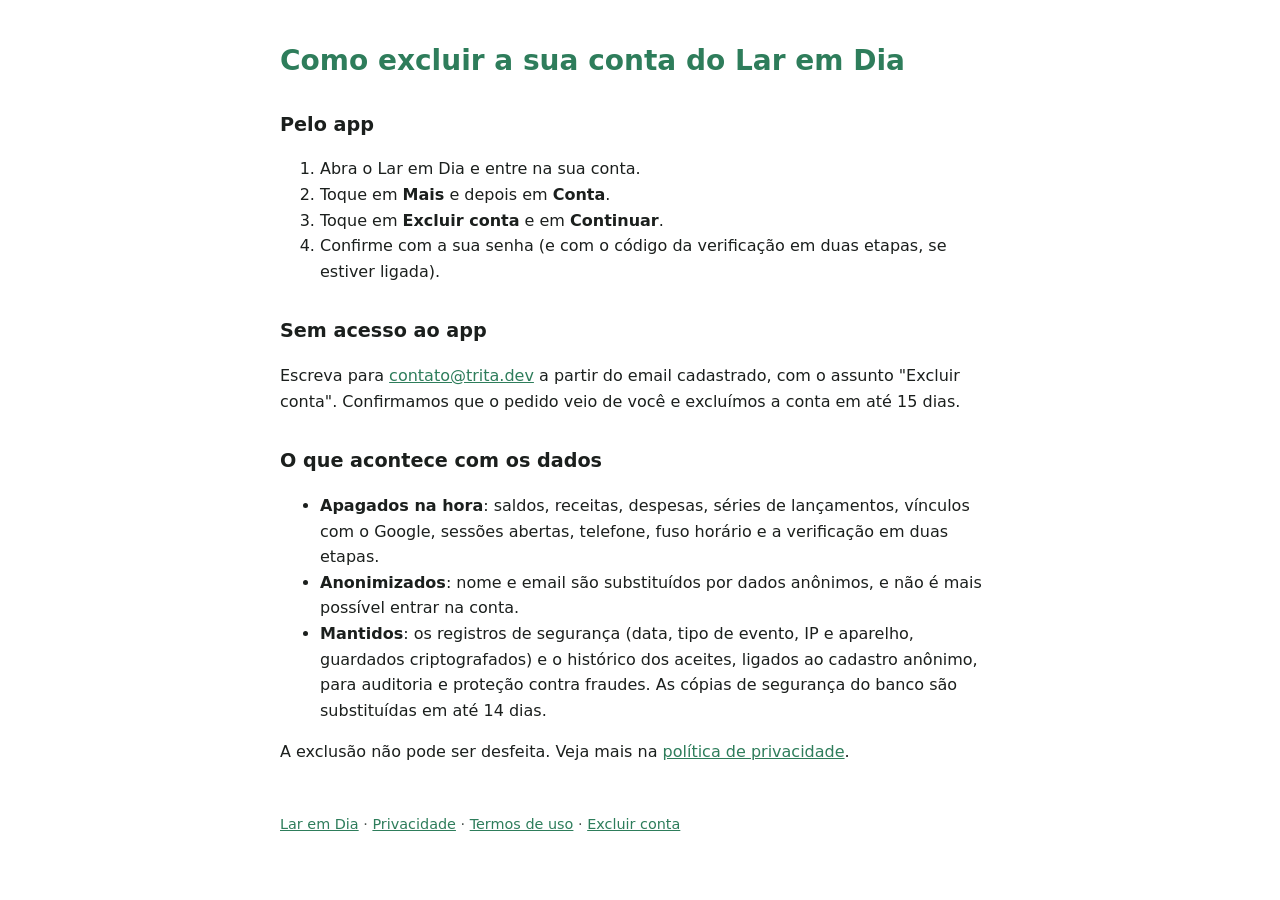
==== web/account-deletion.html @ a9963b27 "Add account deletion and public legal pages Google Play requires in-app account deletion, a public p" ====
<!DOCTYPE html>
<html lang="pt-BR">
<head>
  <meta charset="UTF-8">
  <meta name="viewport" content="width=device-width, initial-scale=1">
  <title>Excluir conta | Lar em Dia</title>
  <meta name="description" content="Como excluir a sua conta do Lar em Dia e o que acontece com os seus dados.">
  <link rel="icon" type="image/png" href="favicon.png">
  <style>
    :root { color-scheme: light dark; --brand: #2E7D5B; --text: #1B1F1D; --muted: #4A524E; --bg: #FFFFFF; }
    @media (prefers-color-scheme: dark) { :root { --brand: #7CC9A2; --text: #E6EAE8; --muted: #B4BCB8; --bg: #121513; } }
    body { margin: 0; background: var(--bg); color: var(--text); font: 1rem/1.6 system-ui, -apple-system, "Segoe UI", Roboto, sans-serif; }
    main { max-width: 720px; margin: 0 auto; padding: 24px 16px 48px; }
    h1 { color: var(--brand); font-size: 1.75rem; line-height: 1.25; }
    h2 { font-size: 1.2rem; margin-top: 2rem; }
    a { color: var(--brand); }
    .updated, footer { color: var(--muted); font-size: 0.9rem; }
    footer { margin-top: 3rem; }
  </style>
</head>
<body>
<main>
<h1>Como excluir a sua conta do Lar em Dia</h1>

<h2>Pelo app</h2>
<ol>
  <li>Abra o Lar em Dia e entre na sua conta.</li>
  <li>Toque em <strong>Mais</strong> e depois em <strong>Conta</strong>.</li>
  <li>Toque em <strong>Excluir conta</strong> e em <strong>Continuar</strong>.</li>
  <li>Confirme com a sua senha (e com o código da verificação em duas etapas, se estiver ligada).</li>
</ol>

<h2>Sem acesso ao app</h2>
<p>Escreva para <a href="mailto:contato@trita.dev">contato@trita.dev</a> a partir do email cadastrado, com o assunto "Excluir conta". Confirmamos que o pedido veio de você e excluímos a conta em até 15 dias.</p>

<h2>O que acontece com os dados</h2>
<ul>
  <li><strong>Apagados na hora</strong>: saldos, receitas, despesas, séries de lançamentos, vínculos com o Google, sessões abertas, telefone, fuso horário e a verificação em duas etapas.</li>
  <li><strong>Anonimizados</strong>: nome e email são substituídos por dados anônimos, e não é mais possível entrar na conta.</li>
  <li><strong>Mantidos</strong>: os registros de segurança (data, tipo de evento, IP e aparelho, guardados criptografados) e o histórico dos aceites, ligados ao cadastro anônimo, para auditoria e proteção contra fraudes. As cópias de segurança do banco são substituídas em até 14 dias.</li>
</ul>
<p>A exclusão não pode ser desfeita. Veja mais na <a href="privacy.html">política de privacidade</a>.</p>

<footer>
  <p><a href="/">Lar em Dia</a> · <a href="privacy.html">Privacidade</a> · <a href="terms.html">Termos de uso</a> · <a href="account-deletion.html">Excluir conta</a></p>
</footer>
</main>
</body>
</html>
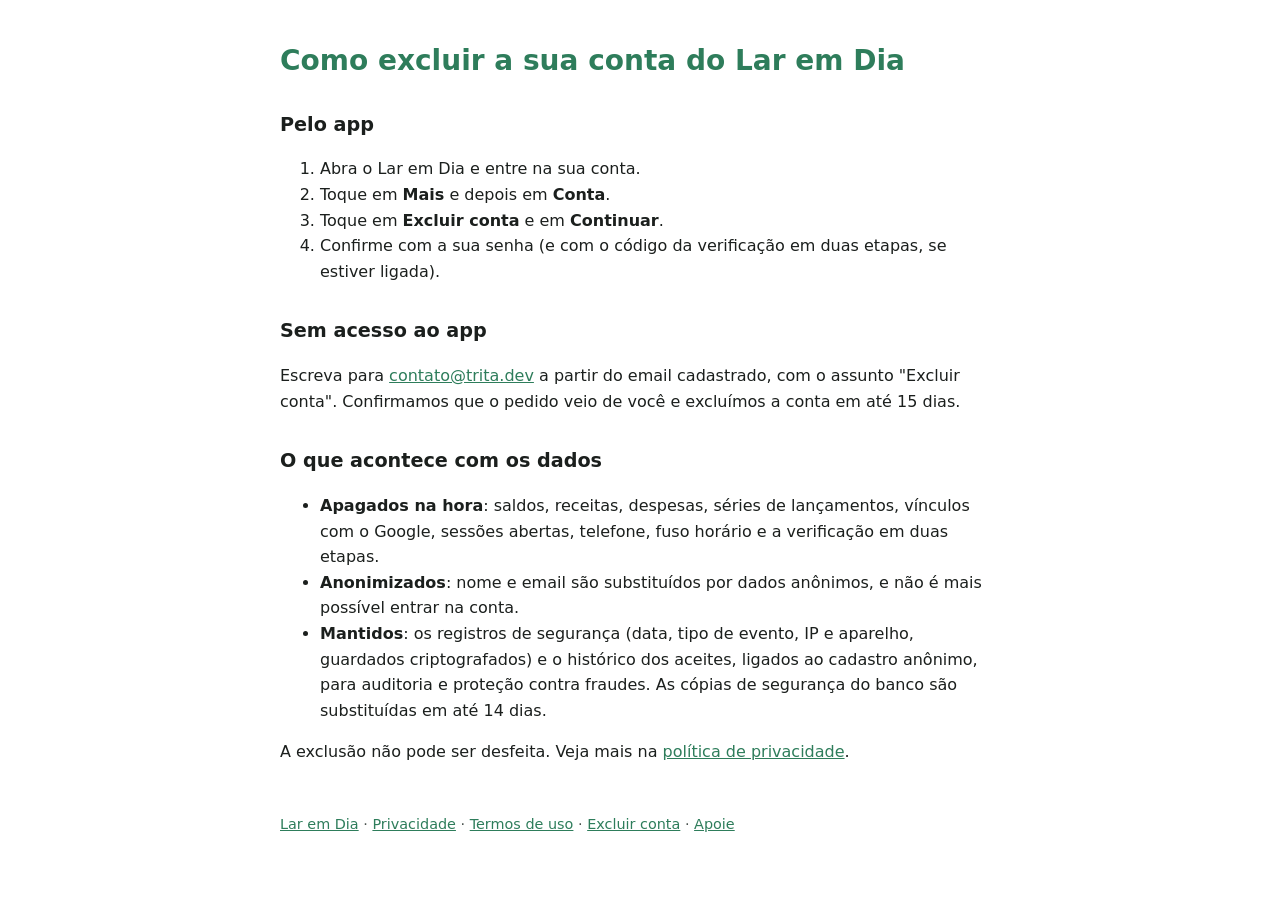
==== commit 5fd4faab: "Add a web-only "Support Lar em Dia" page with Pix The More page shows a "Support Lar em Dia" item on" ====
--- a/web/account-deletion.html
+++ b/web/account-deletion.html
@@ -42,7 +42,7 @@
 <p>A exclusão não pode ser desfeita. Veja mais na <a href="privacy.html">política de privacidade</a>.</p>
 
 <footer>
-  <p><a href="/">Lar em Dia</a> · <a href="privacy.html">Privacidade</a> · <a href="terms.html">Termos de uso</a> · <a href="account-deletion.html">Excluir conta</a></p>
+  <p><a href="/">Lar em Dia</a> · <a href="privacy.html">Privacidade</a> · <a href="terms.html">Termos de uso</a> · <a href="account-deletion.html">Excluir conta</a> · <a href="apoie.html">Apoie</a></p>
 </footer>
 </main>
 </body>
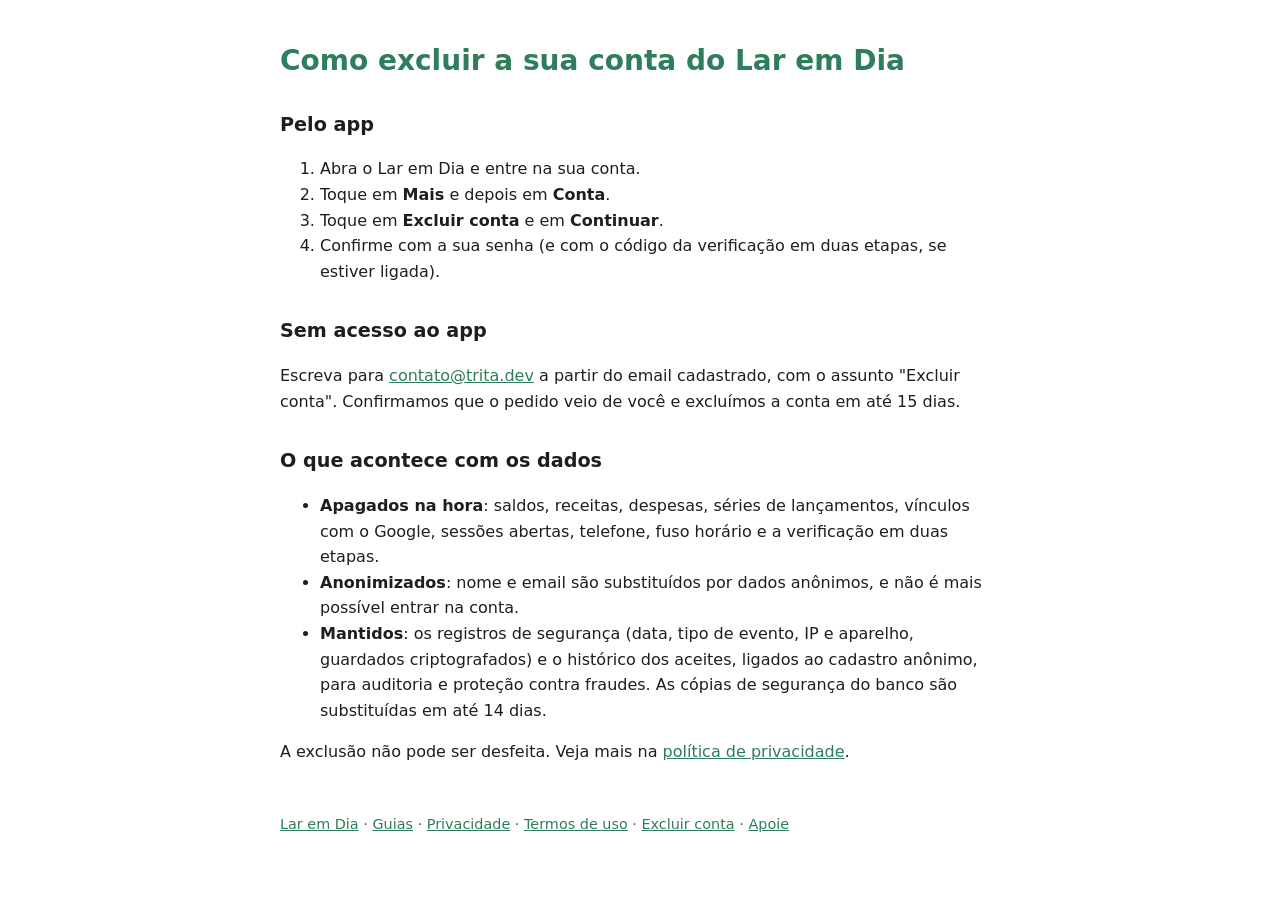
==== commit b39924da: "Add free calculators, budget spreadsheet and guides for search traffic Plain HTML content pages next" ====
--- a/web/account-deletion.html
+++ b/web/account-deletion.html
@@ -5,6 +5,7 @@
   <meta name="viewport" content="width=device-width, initial-scale=1">
   <title>Excluir conta | Lar em Dia</title>
   <meta name="description" content="Como excluir a sua conta do Lar em Dia e o que acontece com os seus dados.">
+  <meta name="robots" content="index, follow">
   <link rel="icon" type="image/png" href="favicon.png">
   <style>
     :root { color-scheme: light dark; --brand: #2E7D5B; --text: #1B1F1D; --muted: #4A524E; --bg: #FFFFFF; }
@@ -42,7 +43,7 @@
 <p>A exclusão não pode ser desfeita. Veja mais na <a href="privacy.html">política de privacidade</a>.</p>
 
 <footer>
-  <p><a href="/">Lar em Dia</a> · <a href="privacy.html">Privacidade</a> · <a href="terms.html">Termos de uso</a> · <a href="account-deletion.html">Excluir conta</a> · <a href="apoie.html">Apoie</a></p>
+  <p><a href="/">Lar em Dia</a> · <a href="guias.html">Guias</a> · <a href="privacy.html">Privacidade</a> · <a href="terms.html">Termos de uso</a> · <a href="account-deletion.html">Excluir conta</a> · <a href="apoie.html">Apoie</a></p>
 </footer>
 </main>
 </body>
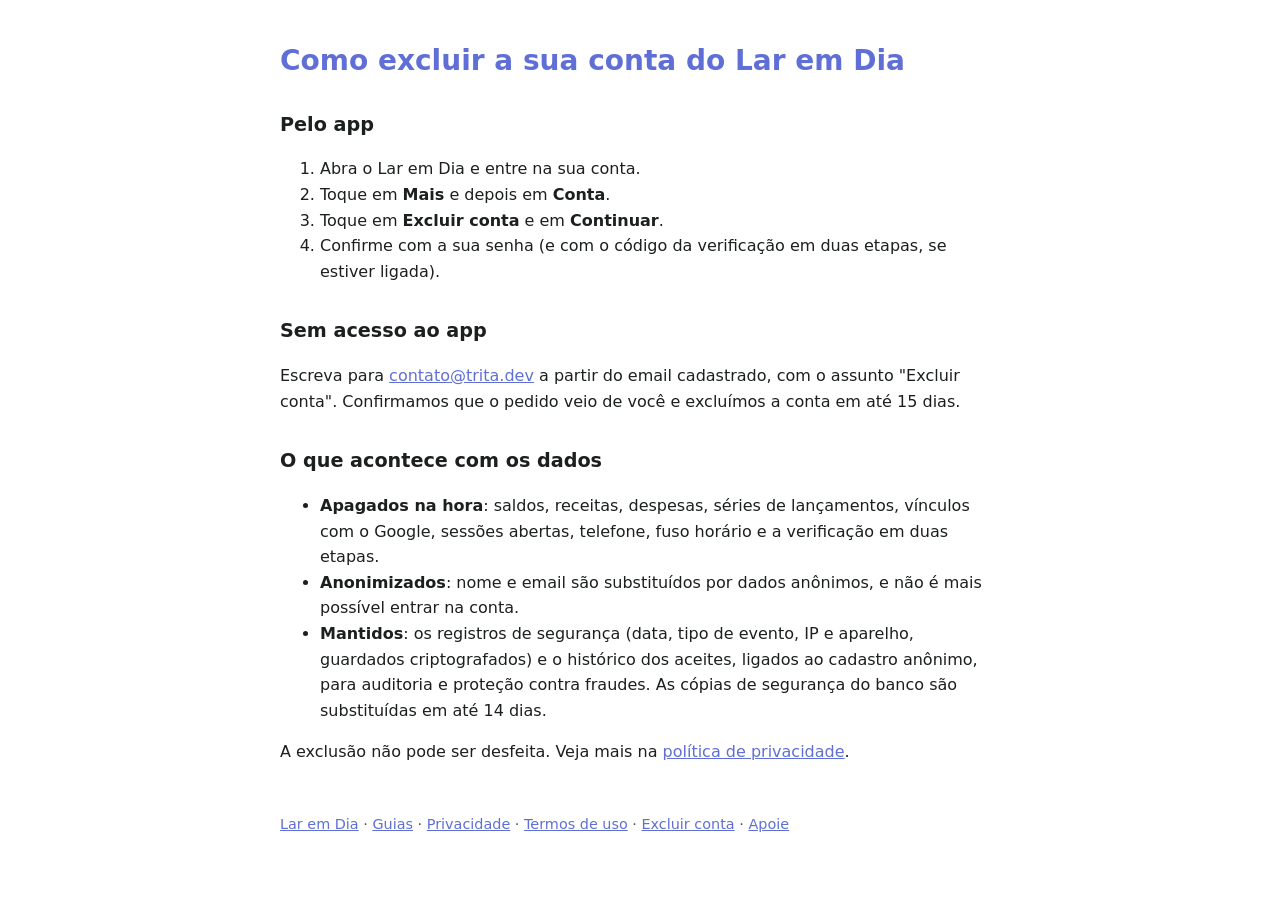
==== commit 7edbf16a: "Carry the blue palette to the web shell and polish the theme Use the new brand color in the PWA mani" ====
--- a/web/account-deletion.html
+++ b/web/account-deletion.html
@@ -8,8 +8,8 @@
   <meta name="robots" content="index, follow">
   <link rel="icon" type="image/png" href="favicon.png">
   <style>
-    :root { color-scheme: light dark; --brand: #2E7D5B; --text: #1B1F1D; --muted: #4A524E; --bg: #FFFFFF; }
-    @media (prefers-color-scheme: dark) { :root { --brand: #7CC9A2; --text: #E6EAE8; --muted: #B4BCB8; --bg: #121513; } }
+    :root { color-scheme: light dark; --brand: #5F6FD6; --text: #1B1F1D; --muted: #4A524E; --bg: #FFFFFF; }
+    @media (prefers-color-scheme: dark) { :root { --brand: #8F9CF2; --text: #E6EAE8; --muted: #B4BCB8; --bg: #121513; } }
     body { margin: 0; background: var(--bg); color: var(--text); font: 1rem/1.6 system-ui, -apple-system, "Segoe UI", Roboto, sans-serif; }
     main { max-width: 720px; margin: 0 auto; padding: 24px 16px 48px; }
     h1 { color: var(--brand); font-size: 1.75rem; line-height: 1.25; }
